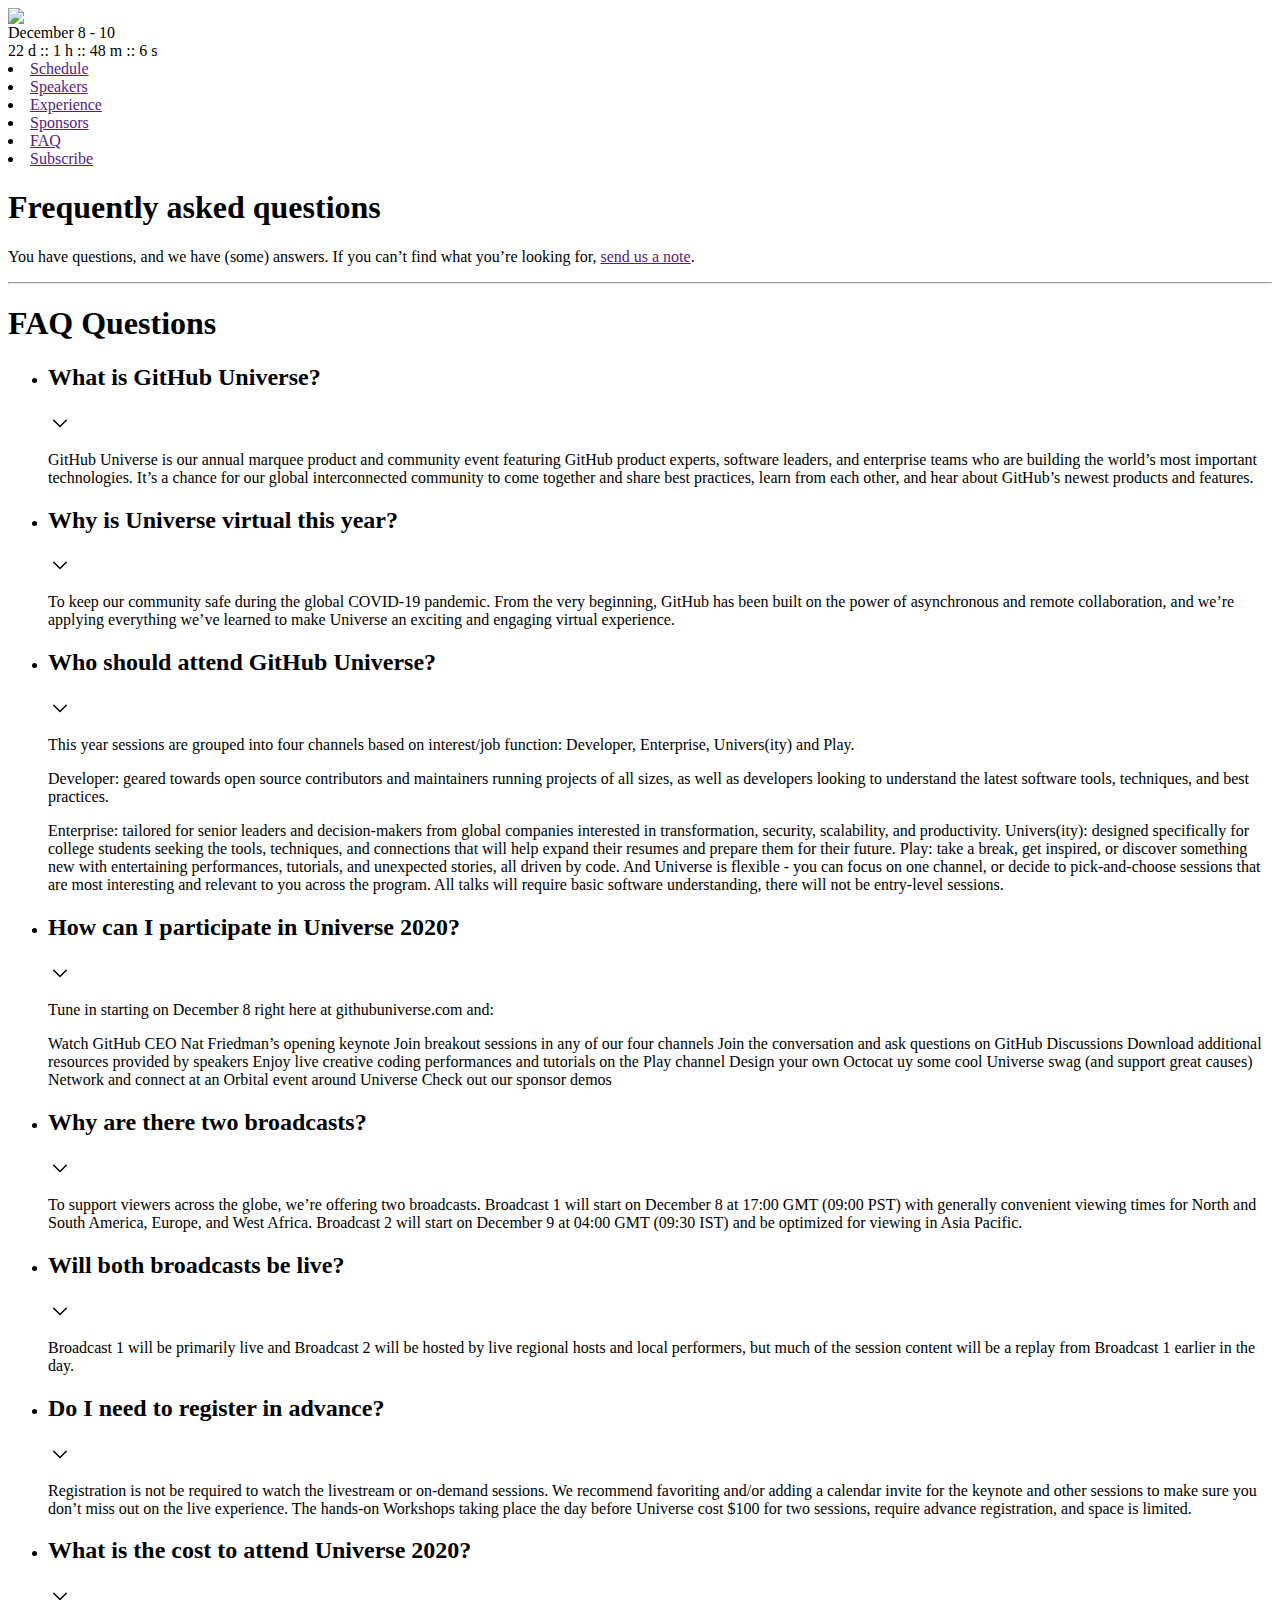
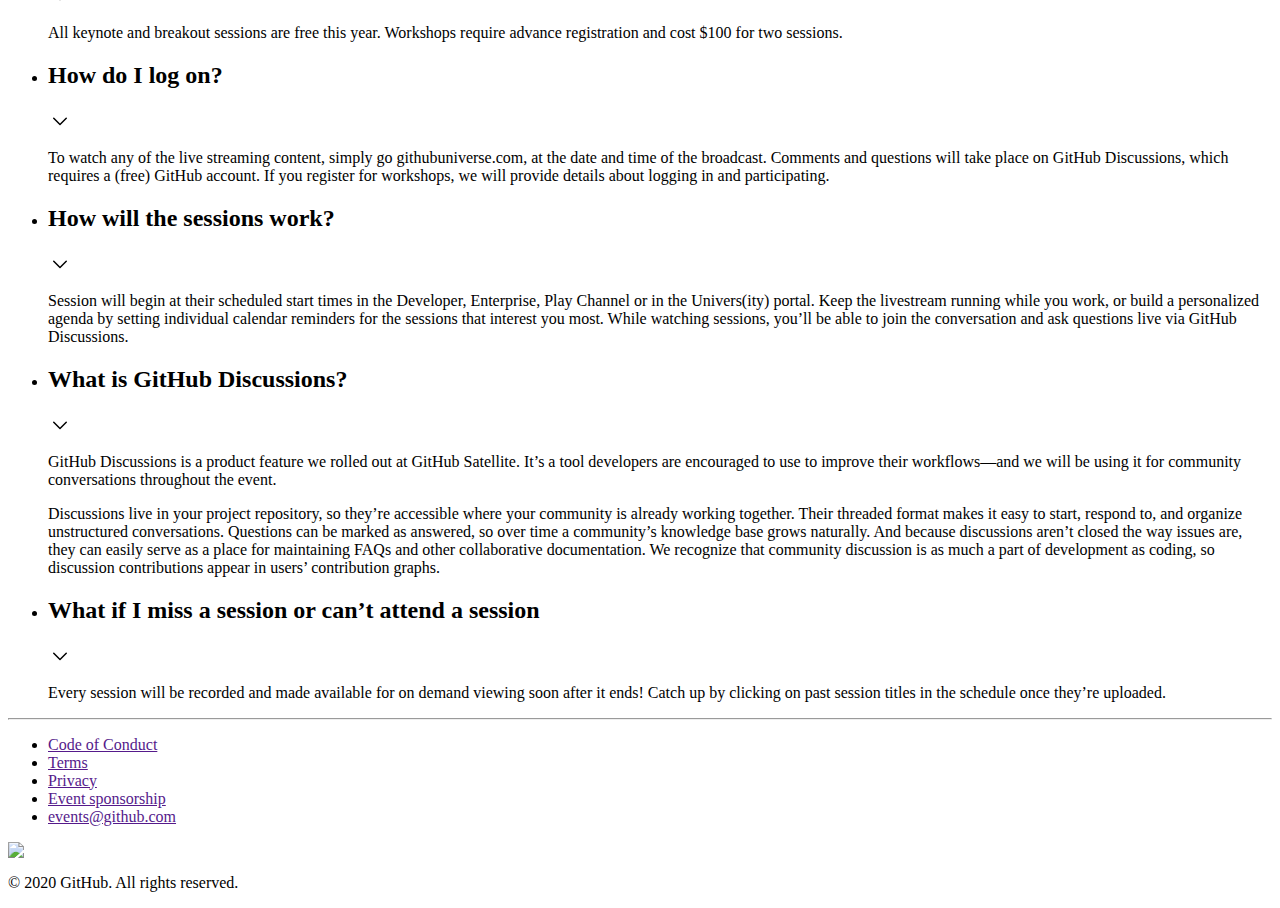
==== faq.html @ c09f2a76 "Add files via upload" ====
<html>
    <head>
        <link rel="stylesheet" href="asset/style.css">
    </head>
    <body>
        <header>
            <img class="logo" src="asset/GitHub-Universe-logo-2020-white.svg">
            <div class="time">December 8 - 10</div>
            <div class="countdown-time">
                <span class="d">22</span>
                d
                ::
                <span class="h">1</span>
                h
                ::
                <span class="m">48</span>
                m
                ::
                <span class="s">6</span>
                s
            </div>
            <nav>
                <li class="active"><a href="">Schedule</a></li>
                <li><a href="">Speakers</a></li>
                <li><a href="">Experience</a></li>
                <li><a href="">Sponsors</a></li>
                <li><a href="">FAQ</a></li>
                <li><a href="">Subscribe</a></li>
            </nav>
        </header>
        <section class="content content-small">
            <div class="container">
                <h1 class="gradient-text">Frequently asked questions</h1>
                <p>
                    You have questions, and we have (some) answers. If you can’t find what you’re looking for, 
                    <a class="underline" href="">send us a note</a>.
                </p>
            </div>
        </section>
        <hr>
        <!-- <hr class="gradient"> -->
        <section class="faq">
            <div class="container">
                <h1>FAQ Questions</h1>
                <ul class="faq-question">
                    <li>
                        <h2 class="faq-title">
                            What is GitHub Universe?
                        </h2>
                        <svg height="24" viewBox="0 0 24 24" version="1.1" width="24" aria-hidden="true"><path fill-rule="evenodd" d="M5.22 8.72a.75.75 0 000 1.06l6.25 6.25a.75.75 0 001.06 0l6.25-6.25a.75.75 0 00-1.06-1.06L12 14.44 6.28 8.72a.75.75 0 00-1.06 0z"></path></svg>
                        <div class="faq-content">
                            <p>
                                GitHub Universe is our annual marquee product and community event featuring GitHub product experts, software leaders, and enterprise teams who are building the world’s most important technologies. It’s a chance for our global interconnected community to come together and share best practices, learn from each other, and hear about GitHub’s newest products and features.
                            </p>
                        </div>
                    </li>
                    <li>
                        <h2 class="faq-title">
                            Why is Universe virtual this year?
                        </h2>
                        <svg height="24" viewBox="0 0 24 24" version="1.1" width="24" aria-hidden="true"><path fill-rule="evenodd" d="M5.22 8.72a.75.75 0 000 1.06l6.25 6.25a.75.75 0 001.06 0l6.25-6.25a.75.75 0 00-1.06-1.06L12 14.44 6.28 8.72a.75.75 0 00-1.06 0z"></path></svg>
                        <div class="faq-content">
                            <p>
                                To keep our community safe during the global COVID-19 pandemic. From the very beginning, GitHub has been built on the power of asynchronous and remote collaboration, and we’re applying everything we’ve learned to make Universe an exciting and engaging virtual experience.
                            </p>
                        </div>
                    </li>
                    <li>
                        <h2 class="faq-title">
                            Who should attend GitHub Universe?
                        </h2>
                        <svg height="24" viewBox="0 0 24 24" version="1.1" width="24" aria-hidden="true"><path fill-rule="evenodd" d="M5.22 8.72a.75.75 0 000 1.06l6.25 6.25a.75.75 0 001.06 0l6.25-6.25a.75.75 0 00-1.06-1.06L12 14.44 6.28 8.72a.75.75 0 00-1.06 0z"></path></svg>
                        <div class="faq-content">
                            <p>
                                This year sessions are grouped into four channels based on interest/job function: Developer, Enterprise, Univers(ity) and Play.
                            </p>
                            <p>
                                Developer: geared towards open source contributors and maintainers running projects of all sizes, as well as developers looking to understand the latest software tools, techniques, and best practices.
                            </p>
                            <p>
                                Enterprise: tailored for senior leaders and decision-makers from global companies interested in transformation, security, scalability, and productivity.
                                Univers(ity): designed specifically for college students seeking the tools, techniques, and connections that will help expand their resumes and prepare them for their future.
                                Play: take a break, get inspired, or discover something new with entertaining performances, tutorials, and unexpected stories, all driven by code.
                                And Universe is flexible - you can focus on one channel, or decide to pick-and-choose sessions that are most interesting and relevant to you across the program. All talks will require basic software understanding, there will not be entry-level sessions.
                            </p>
                        </div>
                    </li>
                    <li>
                        <h2 class="faq-title">
                            How can I participate in Universe 2020?
                        </h2>
                        <svg height="24" viewBox="0 0 24 24" version="1.1" width="24" aria-hidden="true"><path fill-rule="evenodd" d="M5.22 8.72a.75.75 0 000 1.06l6.25 6.25a.75.75 0 001.06 0l6.25-6.25a.75.75 0 00-1.06-1.06L12 14.44 6.28 8.72a.75.75 0 00-1.06 0z"></path></svg>
                        <div class="faq-content">
                            <p>
                                Tune in starting on December 8 right here at githubuniverse.com and:
                            </p>
                            <p>
                                Watch GitHub CEO Nat Friedman’s opening keynote
                                Join breakout sessions in any of our four channels
                                Join the conversation and ask questions on GitHub Discussions
                                Download additional resources provided by speakers
                                Enjoy live creative coding performances and tutorials on the Play channel
                                Design your own Octocat
                                uy some cool Universe swag (and support great causes)
                                Network and connect at an Orbital event around Universe
                                Check out our sponsor demos
                            </p>
                        </div>
                    </li>
                    <li>
                        <h2 class="faq-title">
                            Why are there two broadcasts?
                        </h2>
                        <svg height="24" viewBox="0 0 24 24" version="1.1" width="24" aria-hidden="true"><path fill-rule="evenodd" d="M5.22 8.72a.75.75 0 000 1.06l6.25 6.25a.75.75 0 001.06 0l6.25-6.25a.75.75 0 00-1.06-1.06L12 14.44 6.28 8.72a.75.75 0 00-1.06 0z"></path></svg>
                        <div class="faq-content">
                            <p>
                                To support viewers across the globe, we’re offering two broadcasts. Broadcast 1 will start on December 8 at 17:00 GMT (09:00 PST) with generally convenient viewing times for North and South America, Europe, and West Africa. Broadcast 2 will start on December 9 at 04:00 GMT (09:30 IST) and be optimized for viewing in Asia Pacific.
                            </p>
                        </div>
                    </li>
                    <li>
                        <h2 class="faq-title">
                            Will both broadcasts be live?
                        </h2>
                        <svg height="24" viewBox="0 0 24 24" version="1.1" width="24" aria-hidden="true"><path fill-rule="evenodd" d="M5.22 8.72a.75.75 0 000 1.06l6.25 6.25a.75.75 0 001.06 0l6.25-6.25a.75.75 0 00-1.06-1.06L12 14.44 6.28 8.72a.75.75 0 00-1.06 0z"></path></svg>
                        <div class="faq-content">
                            <p>
                                Broadcast 1 will be primarily live and Broadcast 2 will be hosted by live regional hosts and local performers, but much of the session content will be a replay from Broadcast 1 earlier in the day.
                            </p>
                        </div>
                    </li>
                    <li>
                        <h2 class="faq-title">
                            Do I need to register in advance?
                        </h2>
                        <svg height="24" viewBox="0 0 24 24" version="1.1" width="24" aria-hidden="true"><path fill-rule="evenodd" d="M5.22 8.72a.75.75 0 000 1.06l6.25 6.25a.75.75 0 001.06 0l6.25-6.25a.75.75 0 00-1.06-1.06L12 14.44 6.28 8.72a.75.75 0 00-1.06 0z"></path></svg>
                        <div class="faq-content">
                            <p>
                                Registration is not be required to watch the livestream or on-demand sessions. We recommend favoriting and/or adding a calendar invite for the keynote and other sessions to make sure you don’t miss out on the live experience. The hands-on Workshops taking place the day before Universe cost $100 for two sessions, require advance registration, and space is limited.
                            </p>
                        </div>
                    </li>
                    <li>
                        <h2 class="faq-title">
                            What is the cost to attend Universe 2020?
                        </h2>
                        <svg height="24" viewBox="0 0 24 24" version="1.1" width="24" aria-hidden="true"><path fill-rule="evenodd" d="M5.22 8.72a.75.75 0 000 1.06l6.25 6.25a.75.75 0 001.06 0l6.25-6.25a.75.75 0 00-1.06-1.06L12 14.44 6.28 8.72a.75.75 0 00-1.06 0z"></path></svg>
                        <div class="faq-content">
                            <p>
                                All keynote and breakout sessions are free this year. Workshops require advance registration and cost $100 for two sessions.
                            </p>
                        </div>
                    </li>
                    <li>
                        <h2 class="faq-title">
                            How do I log on?
                        </h2>
                        <svg height="24" viewBox="0 0 24 24" version="1.1" width="24" aria-hidden="true"><path fill-rule="evenodd" d="M5.22 8.72a.75.75 0 000 1.06l6.25 6.25a.75.75 0 001.06 0l6.25-6.25a.75.75 0 00-1.06-1.06L12 14.44 6.28 8.72a.75.75 0 00-1.06 0z"></path></svg>
                        <div class="faq-content">
                            <p>
                                To watch any of the live streaming content, simply go githubuniverse.com, at the date and time of the broadcast. Comments and questions will take place on GitHub Discussions, which requires a (free) GitHub account. If you register for workshops, we will provide details about logging in and participating.
                            </p>
                        </div>
                    </li>
                    <li>
                        <h2 class="faq-title">
                            How will the sessions work?
                        </h2>
                        <svg height="24" viewBox="0 0 24 24" version="1.1" width="24" aria-hidden="true"><path fill-rule="evenodd" d="M5.22 8.72a.75.75 0 000 1.06l6.25 6.25a.75.75 0 001.06 0l6.25-6.25a.75.75 0 00-1.06-1.06L12 14.44 6.28 8.72a.75.75 0 00-1.06 0z"></path></svg>
                        <div class="faq-content">
                            <p>
                                Session will begin at their scheduled start times in the Developer, Enterprise, Play Channel or in the Univers(ity) portal. Keep the livestream running while you work, or build a personalized agenda by setting individual calendar reminders for the sessions that interest you most. While watching sessions, you’ll be able to join the conversation and ask questions live via GitHub Discussions.
                            </p>
                        </div>
                    </li>
                    <li>
                        <h2 class="faq-title">
                            What is GitHub Discussions?
                        </h2>
                        <svg height="24" viewBox="0 0 24 24" version="1.1" width="24" aria-hidden="true"><path fill-rule="evenodd" d="M5.22 8.72a.75.75 0 000 1.06l6.25 6.25a.75.75 0 001.06 0l6.25-6.25a.75.75 0 00-1.06-1.06L12 14.44 6.28 8.72a.75.75 0 00-1.06 0z"></path></svg>
                        <div class="faq-content">
                            <p>
                                GitHub Discussions is a product feature we rolled out at GitHub Satellite. It’s a tool developers are encouraged to use to improve their workflows—and we will be using it for community conversations throughout the event.
                            </p>
                            <p>
                                Discussions live in your project repository, so they’re accessible where your community is already working together. Their threaded format makes it easy to start, respond to, and organize unstructured conversations. Questions can be marked as answered, so over time a community’s knowledge base grows naturally. And because discussions aren’t closed the way issues are, they can easily serve as a place for maintaining FAQs and other collaborative documentation. We recognize that community discussion is as much a part of development as coding, so discussion contributions appear in users’ contribution graphs.
                            </p>
                        </div>
                    </li>
                    <li>
                        <h2 class="faq-title">
                            What if I miss a session or can’t attend a session
                        </h2>
                        <svg height="24" viewBox="0 0 24 24" version="1.1" width="24" aria-hidden="true"><path fill-rule="evenodd" d="M5.22 8.72a.75.75 0 000 1.06l6.25 6.25a.75.75 0 001.06 0l6.25-6.25a.75.75 0 00-1.06-1.06L12 14.44 6.28 8.72a.75.75 0 00-1.06 0z"></path></svg>
                        <div class="faq-content">
                            <p>
                                Every session will be recorded and made available for on demand viewing soon after it ends! Catch up by clicking on past session titles in the schedule once they’re uploaded.
                            </p>
                        </div>
                    </li>
                </ul>
            </div>
        </section>
        <hr>
        <footer>
            <ul class="linear-list">
                <li>
                    <a href="">Code of Conduct</a>
                </li>
                <li>
                    <a href="">Terms</a>
                </li>
                <li>
                    <a href="">Privacy</a>
                </li>
                <li>
                    <a href="">Event sponsorship</a>
                </li>
                <li>
                    <a href="">events@github.com</a>
                </li>
            </ul>
            <a href="">
                <img class="logo" src="asset/GitHub-invertocat.svg">
            </a>
            <p class="copyright">© 2020 GitHub. All rights reserved.</p>
        </footer>
    </body>
</html>
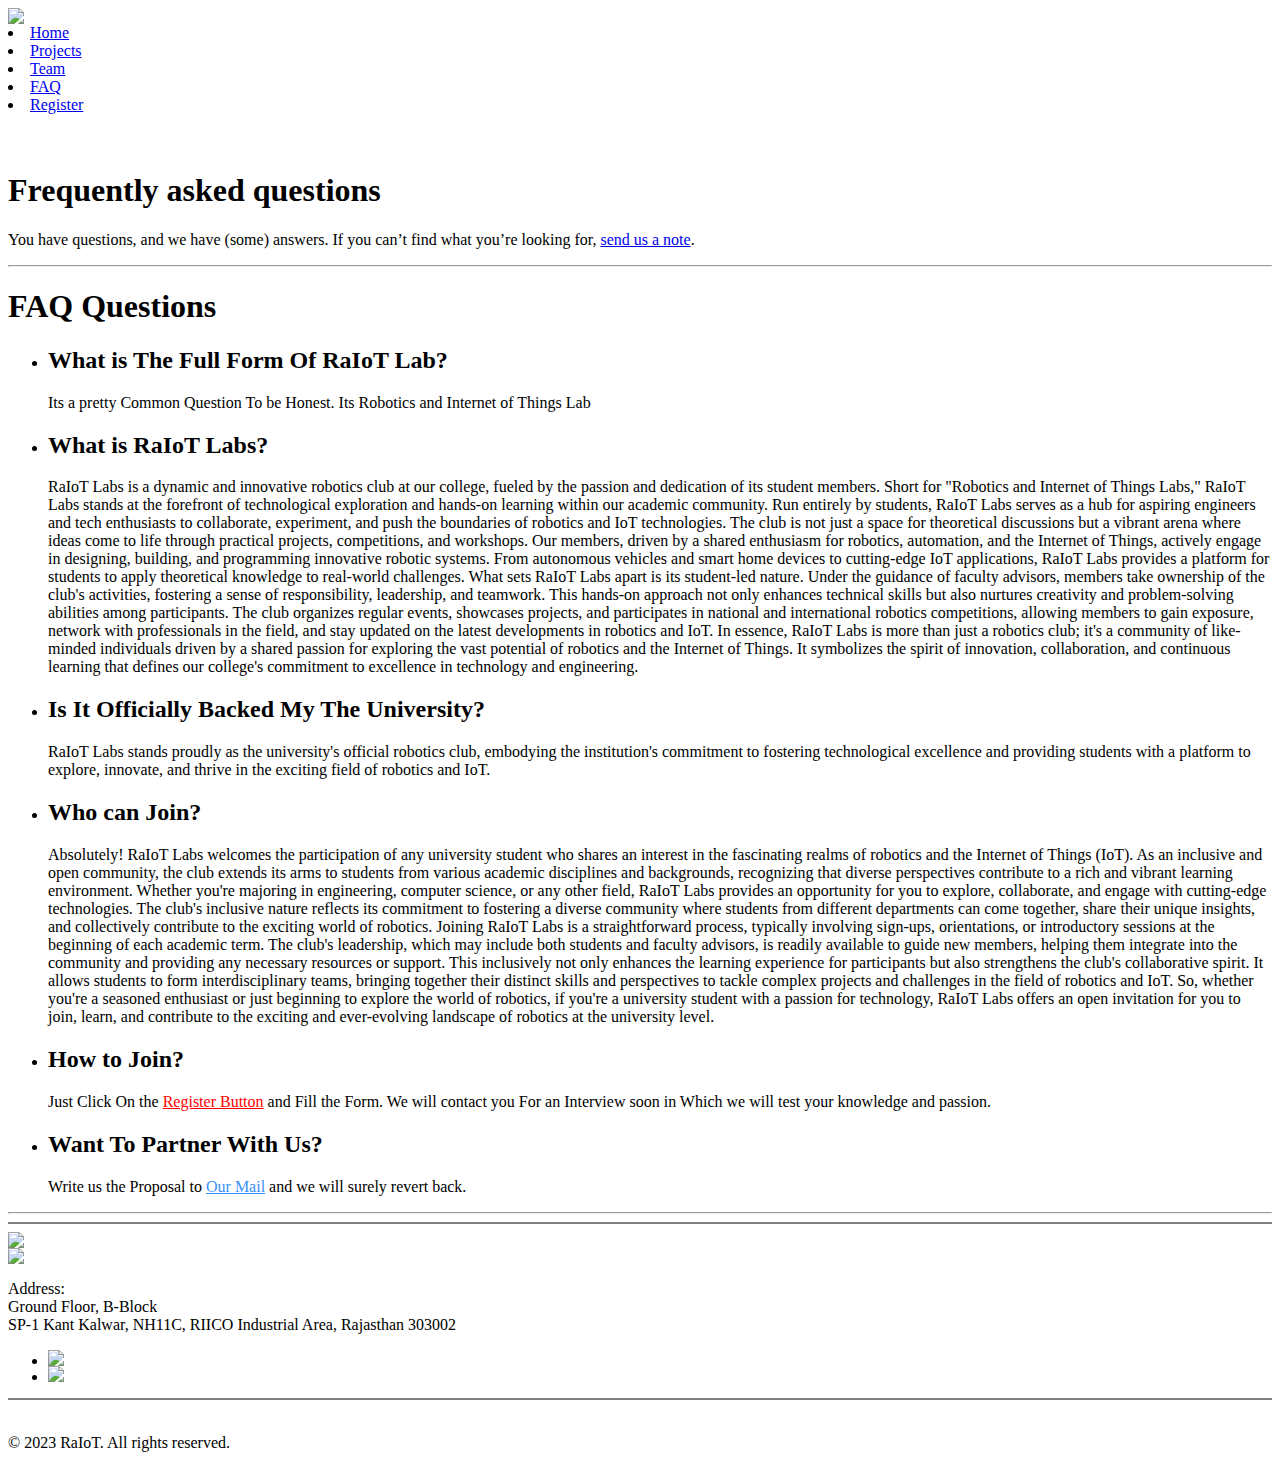
==== commit 841fd48e: "Add files via upload" ====
--- a/faq.html
+++ b/faq.html
@@ -1,229 +1,217 @@
 <html>
-    <head>
-        <link rel="stylesheet" href="asset/style.css">
-    </head>
-    <body>
-        <header>
-            <img class="logo" src="asset/GitHub-Universe-logo-2020-white.svg">
-            <div class="time">December 8 - 10</div>
-            <div class="countdown-time">
-                <span class="d">22</span>
-                d
-                ::
-                <span class="h">1</span>
-                h
-                ::
-                <span class="m">48</span>
-                m
-                ::
-                <span class="s">6</span>
-                s
+
+<head>
+    <link rel="stylesheet" href="asset/style.css">
+    <meta charset="UTF-8">
+    <meta http-equiv="X-UA-Compatible" content="IE=edge">
+    <meta name="viewport" content="width=device-width, initial-scale=1.0">
+    <title>FAQ Section</title>
+    <script src="https://cdn.tailwindcss.com"></script>
+    <style type="text/tailwindcss">
+        @layer components {
+                .card {
+                  @apply flex items-center justify-center flex-col gap-2 p-5 w-full sm:w-72 h-full bg-gray-100 border rounded-2xl
+                }
+              }
+          </style>
+</head>
+
+<body>
+    <header>
+        <div><a href="#">
+                <img class="logo" src="asset/RAIOT_LOGO.svg">
+            </a></div>
+        <nav>
+            <li><a href="index.html">Home</a></li>
+            <li><a href="index.html">Projects</a></li>
+            <li><a href="team.html">Team</a></li>
+            <li class="active"><a href="faq.html">FAQ</a></li>
+            <li><a href="https://docs.google.com/forms/d/e/1FAIpQLScQCE6lfPaEEaeEkp2J2ugJs9RxVPe_wxprlN3sx-PhgOxK5g/viewform?usp=sf_link"
+                    target="_blank">Register</a></li>
+        </nav>
+    </header>
+    <section class="content content-small">
+        <div class="container">
+            <h1 class="gradient-text"><br>Frequently asked questions</h1>
+            <p>
+                You have questions, and we have (some) answers. If you can’t find what you’re looking for,
+                <a class="underline" href="mailto:adityashailendra477@gmail.com">send us a note</a>.
+            </p>
+        </div>
+    </section>
+    <hr>
+    <section class="faq">
+        <div class="container">
+            <h1>FAQ Questions</h1>
+            <ul class="faq-question">
+                <li>
+                    <h2 class="faq-title">
+                        What is The Full Form Of RaIoT Lab?
+                    </h2>
+                    <div class="faq-content">
+                        <p>
+                            Its a pretty Common Question To be Honest. Its Robotics and Internet of Things Lab
+                        </p>
+                    </div>
+                </li>
+                <li>
+                    <h2 class="faq-title">
+                        What is RaIoT Labs?
+                    </h2>
+                    <div class="faq-content">
+                        <p>
+                            RaIoT Labs is a dynamic and innovative robotics club at our college, fueled by the passion
+                            and dedication of its student members. Short for "Robotics and Internet of Things Labs,"
+                            RaIoT Labs stands at the forefront of technological exploration and hands-on learning within
+                            our academic community.
+
+                            Run entirely by students, RaIoT Labs serves as a hub for aspiring engineers and tech
+                            enthusiasts to collaborate, experiment, and push the boundaries of robotics and IoT
+                            technologies. The club is not just a space for theoretical discussions but a vibrant arena
+                            where ideas come to life through practical projects, competitions, and workshops.
+
+                            Our members, driven by a shared enthusiasm for robotics, automation, and the Internet of
+                            Things, actively engage in designing, building, and programming innovative robotic systems.
+                            From autonomous vehicles and smart home devices to cutting-edge IoT applications, RaIoT Labs
+                            provides a platform for students to apply theoretical knowledge to real-world challenges.
+
+                            What sets RaIoT Labs apart is its student-led nature. Under the guidance of faculty
+                            advisors, members take ownership of the club's activities, fostering a sense of
+                            responsibility, leadership, and teamwork. This hands-on approach not only enhances technical
+                            skills but also nurtures creativity and problem-solving abilities among participants.
+
+                            The club organizes regular events, showcases projects, and participates in national and
+                            international robotics competitions, allowing members to gain exposure, network with
+                            professionals in the field, and stay updated on the latest developments in robotics and IoT.
+
+                            In essence, RaIoT Labs is more than just a robotics club; it's a community of like-minded
+                            individuals driven by a shared passion for exploring the vast potential of robotics and the
+                            Internet of Things. It symbolizes the spirit of innovation, collaboration, and continuous
+                            learning that defines our college's commitment to excellence in technology and engineering.
+                        </p>
+                    </div>
+                </li>
+                <li>
+                    <h2 class="faq-title">
+                        Is It Officially Backed My The University?
+                    </h2>
+                    <div class="faq-content">
+                        <p>
+                            RaIoT Labs stands proudly as the university's official robotics club, embodying the
+                            institution's commitment to fostering technological excellence and providing students with a
+                            platform to explore, innovate, and thrive in the exciting field of robotics and IoT.
+                        </p>
+                    </div>
+                </li>
+                <li>
+                    <h2 class="faq-title">
+                        Who can Join?
+                    </h2>
+                    <div class="faq-content">
+                        <p>
+                            Absolutely! RaIoT Labs welcomes the participation of any university student who shares an
+                            interest in the fascinating realms of robotics and the Internet of Things (IoT). As an
+                            inclusive and open community, the club extends its arms to students from various academic
+                            disciplines and backgrounds, recognizing that diverse perspectives contribute to a rich and
+                            vibrant learning environment.
+
+                            Whether you're majoring in engineering, computer science, or any other field, RaIoT Labs
+                            provides an opportunity for you to explore, collaborate, and engage with cutting-edge
+                            technologies. The club's inclusive nature reflects its commitment to fostering a diverse
+                            community where students from different departments can come together, share their unique
+                            insights, and collectively contribute to the exciting world of robotics.
+
+                            Joining RaIoT Labs is a straightforward process, typically involving sign-ups, orientations,
+                            or introductory sessions at the beginning of each academic term. The club's leadership,
+                            which may include both students and faculty advisors, is readily available to guide new
+                            members, helping them integrate into the community and providing any necessary resources or
+                            support.
+
+                            This inclusively not only enhances the learning experience for participants but also
+                            strengthens the club's collaborative spirit. It allows students to form interdisciplinary
+                            teams, bringing together their distinct skills and perspectives to tackle complex projects
+                            and challenges in the field of robotics and IoT.
+
+                            So, whether you're a seasoned enthusiast or just beginning to explore the world of robotics,
+                            if you're a university student with a passion for technology, RaIoT Labs offers an open
+                            invitation for you to join, learn, and contribute to the exciting and ever-evolving
+                            landscape of robotics at the university level.
+                        </p>
+                    </div>
+                </li>
+                <li>
+                    <h2 class="faq-title">
+                        How to Join?
+                    </h2>
+                    <div class="faq-content">
+                        <p>
+                            Just Click On the <a
+                                href="https://docs.google.com/forms/d/e/1FAIpQLScQCE6lfPaEEaeEkp2J2ugJs9RxVPe_wxprlN3sx-PhgOxK5g/viewform?usp=sf_link"
+                                target="_blank" style="color: rgb(255, 0, 0);">Register Button</a> and Fill the Form. We will contact you For an Interview soon in Which we will test your knowledge and passion.
+                        </p>
+                    </div>
+                </li>
+                <li>
+                    <h2 class="faq-title">
+                        Want To Partner With Us?
+                    </h2>
+                    <div class="faq-content">
+                        <p>
+                            Write us the Proposal to <a href="mailto:adityashailendra477@gmail.com" style="color: rgb(56, 145, 246);">Our Mail</a> and we will surely revert back.
+                        </p>
+                    </div>
+                </li>
+            </ul>
+        </div>
+    </section>
+    <hr>
+    <footer class="footer">
+        <hr style="border-style: solid; border-width: 1px; border-color: grey;">
+        <div class="flex-container">
+            <div class="column">
+                <section class="col1">
+                    <a href="index.html" target="_blank">
+                        <img src="asset/RAIOT_LOGO.svg">
+                    </a>
+                </section>
             </div>
-            <nav>
-                <li class="active"><a href="">Schedule</a></li>
-                <li><a href="">Speakers</a></li>
-                <li><a href="">Experience</a></li>
-                <li><a href="">Sponsors</a></li>
-                <li><a href="">FAQ</a></li>
-                <li><a href="">Subscribe</a></li>
-            </nav>
-        </header>
-        <section class="content content-small">
-            <div class="container">
-                <h1 class="gradient-text">Frequently asked questions</h1>
-                <p>
-                    You have questions, and we have (some) answers. If you can’t find what you’re looking for, 
-                    <a class="underline" href="">send us a note</a>.
-                </p>
+            <div class="column">
+                <section class="col2">
+                    <a href="https://www.amity.edu/jaipur/" target="_blank">
+                        <img src="asset/Amity-logo.svg">
+                    </a>
+                </section>
             </div>
-        </section>
-        <hr>
-        <!-- <hr class="gradient"> -->
-        <section class="faq">
-            <div class="container">
-                <h1>FAQ Questions</h1>
-                <ul class="faq-question">
-                    <li>
-                        <h2 class="faq-title">
-                            What is GitHub Universe?
-                        </h2>
-                        <svg height="24" viewBox="0 0 24 24" version="1.1" width="24" aria-hidden="true"><path fill-rule="evenodd" d="M5.22 8.72a.75.75 0 000 1.06l6.25 6.25a.75.75 0 001.06 0l6.25-6.25a.75.75 0 00-1.06-1.06L12 14.44 6.28 8.72a.75.75 0 00-1.06 0z"></path></svg>
-                        <div class="faq-content">
-                            <p>
-                                GitHub Universe is our annual marquee product and community event featuring GitHub product experts, software leaders, and enterprise teams who are building the world’s most important technologies. It’s a chance for our global interconnected community to come together and share best practices, learn from each other, and hear about GitHub’s newest products and features.
-                            </p>
-                        </div>
-                    </li>
-                    <li>
-                        <h2 class="faq-title">
-                            Why is Universe virtual this year?
-                        </h2>
-                        <svg height="24" viewBox="0 0 24 24" version="1.1" width="24" aria-hidden="true"><path fill-rule="evenodd" d="M5.22 8.72a.75.75 0 000 1.06l6.25 6.25a.75.75 0 001.06 0l6.25-6.25a.75.75 0 00-1.06-1.06L12 14.44 6.28 8.72a.75.75 0 00-1.06 0z"></path></svg>
-                        <div class="faq-content">
-                            <p>
-                                To keep our community safe during the global COVID-19 pandemic. From the very beginning, GitHub has been built on the power of asynchronous and remote collaboration, and we’re applying everything we’ve learned to make Universe an exciting and engaging virtual experience.
-                            </p>
-                        </div>
-                    </li>
-                    <li>
-                        <h2 class="faq-title">
-                            Who should attend GitHub Universe?
-                        </h2>
-                        <svg height="24" viewBox="0 0 24 24" version="1.1" width="24" aria-hidden="true"><path fill-rule="evenodd" d="M5.22 8.72a.75.75 0 000 1.06l6.25 6.25a.75.75 0 001.06 0l6.25-6.25a.75.75 0 00-1.06-1.06L12 14.44 6.28 8.72a.75.75 0 00-1.06 0z"></path></svg>
-                        <div class="faq-content">
-                            <p>
-                                This year sessions are grouped into four channels based on interest/job function: Developer, Enterprise, Univers(ity) and Play.
-                            </p>
-                            <p>
-                                Developer: geared towards open source contributors and maintainers running projects of all sizes, as well as developers looking to understand the latest software tools, techniques, and best practices.
-                            </p>
-                            <p>
-                                Enterprise: tailored for senior leaders and decision-makers from global companies interested in transformation, security, scalability, and productivity.
-                                Univers(ity): designed specifically for college students seeking the tools, techniques, and connections that will help expand their resumes and prepare them for their future.
-                                Play: take a break, get inspired, or discover something new with entertaining performances, tutorials, and unexpected stories, all driven by code.
-                                And Universe is flexible - you can focus on one channel, or decide to pick-and-choose sessions that are most interesting and relevant to you across the program. All talks will require basic software understanding, there will not be entry-level sessions.
-                            </p>
-                        </div>
-                    </li>
-                    <li>
-                        <h2 class="faq-title">
-                            How can I participate in Universe 2020?
-                        </h2>
-                        <svg height="24" viewBox="0 0 24 24" version="1.1" width="24" aria-hidden="true"><path fill-rule="evenodd" d="M5.22 8.72a.75.75 0 000 1.06l6.25 6.25a.75.75 0 001.06 0l6.25-6.25a.75.75 0 00-1.06-1.06L12 14.44 6.28 8.72a.75.75 0 00-1.06 0z"></path></svg>
-                        <div class="faq-content">
-                            <p>
-                                Tune in starting on December 8 right here at githubuniverse.com and:
-                            </p>
-                            <p>
-                                Watch GitHub CEO Nat Friedman’s opening keynote
-                                Join breakout sessions in any of our four channels
-                                Join the conversation and ask questions on GitHub Discussions
-                                Download additional resources provided by speakers
-                                Enjoy live creative coding performances and tutorials on the Play channel
-                                Design your own Octocat
-                                uy some cool Universe swag (and support great causes)
-                                Network and connect at an Orbital event around Universe
-                                Check out our sponsor demos
-                            </p>
-                        </div>
-                    </li>
-                    <li>
-                        <h2 class="faq-title">
-                            Why are there two broadcasts?
-                        </h2>
-                        <svg height="24" viewBox="0 0 24 24" version="1.1" width="24" aria-hidden="true"><path fill-rule="evenodd" d="M5.22 8.72a.75.75 0 000 1.06l6.25 6.25a.75.75 0 001.06 0l6.25-6.25a.75.75 0 00-1.06-1.06L12 14.44 6.28 8.72a.75.75 0 00-1.06 0z"></path></svg>
-                        <div class="faq-content">
-                            <p>
-                                To support viewers across the globe, we’re offering two broadcasts. Broadcast 1 will start on December 8 at 17:00 GMT (09:00 PST) with generally convenient viewing times for North and South America, Europe, and West Africa. Broadcast 2 will start on December 9 at 04:00 GMT (09:30 IST) and be optimized for viewing in Asia Pacific.
-                            </p>
-                        </div>
-                    </li>
-                    <li>
-                        <h2 class="faq-title">
-                            Will both broadcasts be live?
-                        </h2>
-                        <svg height="24" viewBox="0 0 24 24" version="1.1" width="24" aria-hidden="true"><path fill-rule="evenodd" d="M5.22 8.72a.75.75 0 000 1.06l6.25 6.25a.75.75 0 001.06 0l6.25-6.25a.75.75 0 00-1.06-1.06L12 14.44 6.28 8.72a.75.75 0 00-1.06 0z"></path></svg>
-                        <div class="faq-content">
-                            <p>
-                                Broadcast 1 will be primarily live and Broadcast 2 will be hosted by live regional hosts and local performers, but much of the session content will be a replay from Broadcast 1 earlier in the day.
-                            </p>
-                        </div>
-                    </li>
-                    <li>
-                        <h2 class="faq-title">
-                            Do I need to register in advance?
-                        </h2>
-                        <svg height="24" viewBox="0 0 24 24" version="1.1" width="24" aria-hidden="true"><path fill-rule="evenodd" d="M5.22 8.72a.75.75 0 000 1.06l6.25 6.25a.75.75 0 001.06 0l6.25-6.25a.75.75 0 00-1.06-1.06L12 14.44 6.28 8.72a.75.75 0 00-1.06 0z"></path></svg>
-                        <div class="faq-content">
-                            <p>
-                                Registration is not be required to watch the livestream or on-demand sessions. We recommend favoriting and/or adding a calendar invite for the keynote and other sessions to make sure you don’t miss out on the live experience. The hands-on Workshops taking place the day before Universe cost $100 for two sessions, require advance registration, and space is limited.
-                            </p>
-                        </div>
-                    </li>
-                    <li>
-                        <h2 class="faq-title">
-                            What is the cost to attend Universe 2020?
-                        </h2>
-                        <svg height="24" viewBox="0 0 24 24" version="1.1" width="24" aria-hidden="true"><path fill-rule="evenodd" d="M5.22 8.72a.75.75 0 000 1.06l6.25 6.25a.75.75 0 001.06 0l6.25-6.25a.75.75 0 00-1.06-1.06L12 14.44 6.28 8.72a.75.75 0 00-1.06 0z"></path></svg>
-                        <div class="faq-content">
-                            <p>
-                                All keynote and breakout sessions are free this year. Workshops require advance registration and cost $100 for two sessions.
-                            </p>
-                        </div>
-                    </li>
-                    <li>
-                        <h2 class="faq-title">
-                            How do I log on?
-                        </h2>
-                        <svg height="24" viewBox="0 0 24 24" version="1.1" width="24" aria-hidden="true"><path fill-rule="evenodd" d="M5.22 8.72a.75.75 0 000 1.06l6.25 6.25a.75.75 0 001.06 0l6.25-6.25a.75.75 0 00-1.06-1.06L12 14.44 6.28 8.72a.75.75 0 00-1.06 0z"></path></svg>
-                        <div class="faq-content">
-                            <p>
-                                To watch any of the live streaming content, simply go githubuniverse.com, at the date and time of the broadcast. Comments and questions will take place on GitHub Discussions, which requires a (free) GitHub account. If you register for workshops, we will provide details about logging in and participating.
-                            </p>
-                        </div>
-                    </li>
-                    <li>
-                        <h2 class="faq-title">
-                            How will the sessions work?
-                        </h2>
-                        <svg height="24" viewBox="0 0 24 24" version="1.1" width="24" aria-hidden="true"><path fill-rule="evenodd" d="M5.22 8.72a.75.75 0 000 1.06l6.25 6.25a.75.75 0 001.06 0l6.25-6.25a.75.75 0 00-1.06-1.06L12 14.44 6.28 8.72a.75.75 0 00-1.06 0z"></path></svg>
-                        <div class="faq-content">
-                            <p>
-                                Session will begin at their scheduled start times in the Developer, Enterprise, Play Channel or in the Univers(ity) portal. Keep the livestream running while you work, or build a personalized agenda by setting individual calendar reminders for the sessions that interest you most. While watching sessions, you’ll be able to join the conversation and ask questions live via GitHub Discussions.
-                            </p>
-                        </div>
-                    </li>
-                    <li>
-                        <h2 class="faq-title">
-                            What is GitHub Discussions?
-                        </h2>
-                        <svg height="24" viewBox="0 0 24 24" version="1.1" width="24" aria-hidden="true"><path fill-rule="evenodd" d="M5.22 8.72a.75.75 0 000 1.06l6.25 6.25a.75.75 0 001.06 0l6.25-6.25a.75.75 0 00-1.06-1.06L12 14.44 6.28 8.72a.75.75 0 00-1.06 0z"></path></svg>
-                        <div class="faq-content">
-                            <p>
-                                GitHub Discussions is a product feature we rolled out at GitHub Satellite. It’s a tool developers are encouraged to use to improve their workflows—and we will be using it for community conversations throughout the event.
-                            </p>
-                            <p>
-                                Discussions live in your project repository, so they’re accessible where your community is already working together. Their threaded format makes it easy to start, respond to, and organize unstructured conversations. Questions can be marked as answered, so over time a community’s knowledge base grows naturally. And because discussions aren’t closed the way issues are, they can easily serve as a place for maintaining FAQs and other collaborative documentation. We recognize that community discussion is as much a part of development as coding, so discussion contributions appear in users’ contribution graphs.
-                            </p>
-                        </div>
-                    </li>
-                    <li>
-                        <h2 class="faq-title">
-                            What if I miss a session or can’t attend a session
-                        </h2>
-                        <svg height="24" viewBox="0 0 24 24" version="1.1" width="24" aria-hidden="true"><path fill-rule="evenodd" d="M5.22 8.72a.75.75 0 000 1.06l6.25 6.25a.75.75 0 001.06 0l6.25-6.25a.75.75 0 00-1.06-1.06L12 14.44 6.28 8.72a.75.75 0 00-1.06 0z"></path></svg>
-                        <div class="faq-content">
-                            <p>
-                                Every session will be recorded and made available for on demand viewing soon after it ends! Catch up by clicking on past session titles in the schedule once they’re uploaded.
-                            </p>
-                        </div>
-                    </li>
-                </ul>
+            <div class="column">
+                <section class="col3">
+                    <p>Address:
+                        <br>
+                        Ground Floor, B-Block
+                        <br>
+                        SP-1 Kant Kalwar, NH11C, RIICO Industrial Area, Rajasthan 303002
+                    </p>
+                    <section class="footer-logos">
+                        <ul>
+                            <li>
+                                <section class="logo-1">
+                                    <a href="https://www.linkedin.com/company/raiot-labs-amity-university-rajasthan/mycompany/"
+                                        target="_blank"><img src="asset/linkedin.svg"></a>
+                                </section>
+                            </li>
+                            <li>
+                                <section class="logo-2">
+                                    <a href="https://www.instagram.com/" target="_blank"><img
+                                            src="asset/instagram.svg"></a>
+                                </section>
+                            </li>
+                        </ul>
+                    </section>
+                </section>
             </div>
-        </section>
-        <hr>
-        <footer>
-            <ul class="linear-list">
-                <li>
-                    <a href="">Code of Conduct</a>
-                </li>
-                <li>
-                    <a href="">Terms</a>
-                </li>
-                <li>
-                    <a href="">Privacy</a>
-                </li>
-                <li>
-                    <a href="">Event sponsorship</a>
-                </li>
-                <li>
-                    <a href="">events@github.com</a>
-                </li>
-            </ul>
-            <a href="">
-                <img class="logo" src="asset/GitHub-invertocat.svg">
-            </a>
-            <p class="copyright">© 2020 GitHub. All rights reserved.</p>
-        </footer>
-    </body>
-</html>
+        </div>
+        <hr style="border-style: solid; border-width: 1px; border-color: grey;">
+        <p class="copyright"><br>© 2023 RaIoT. All rights reserved.</p>
+    </footer>
+</body>
+
+</html>